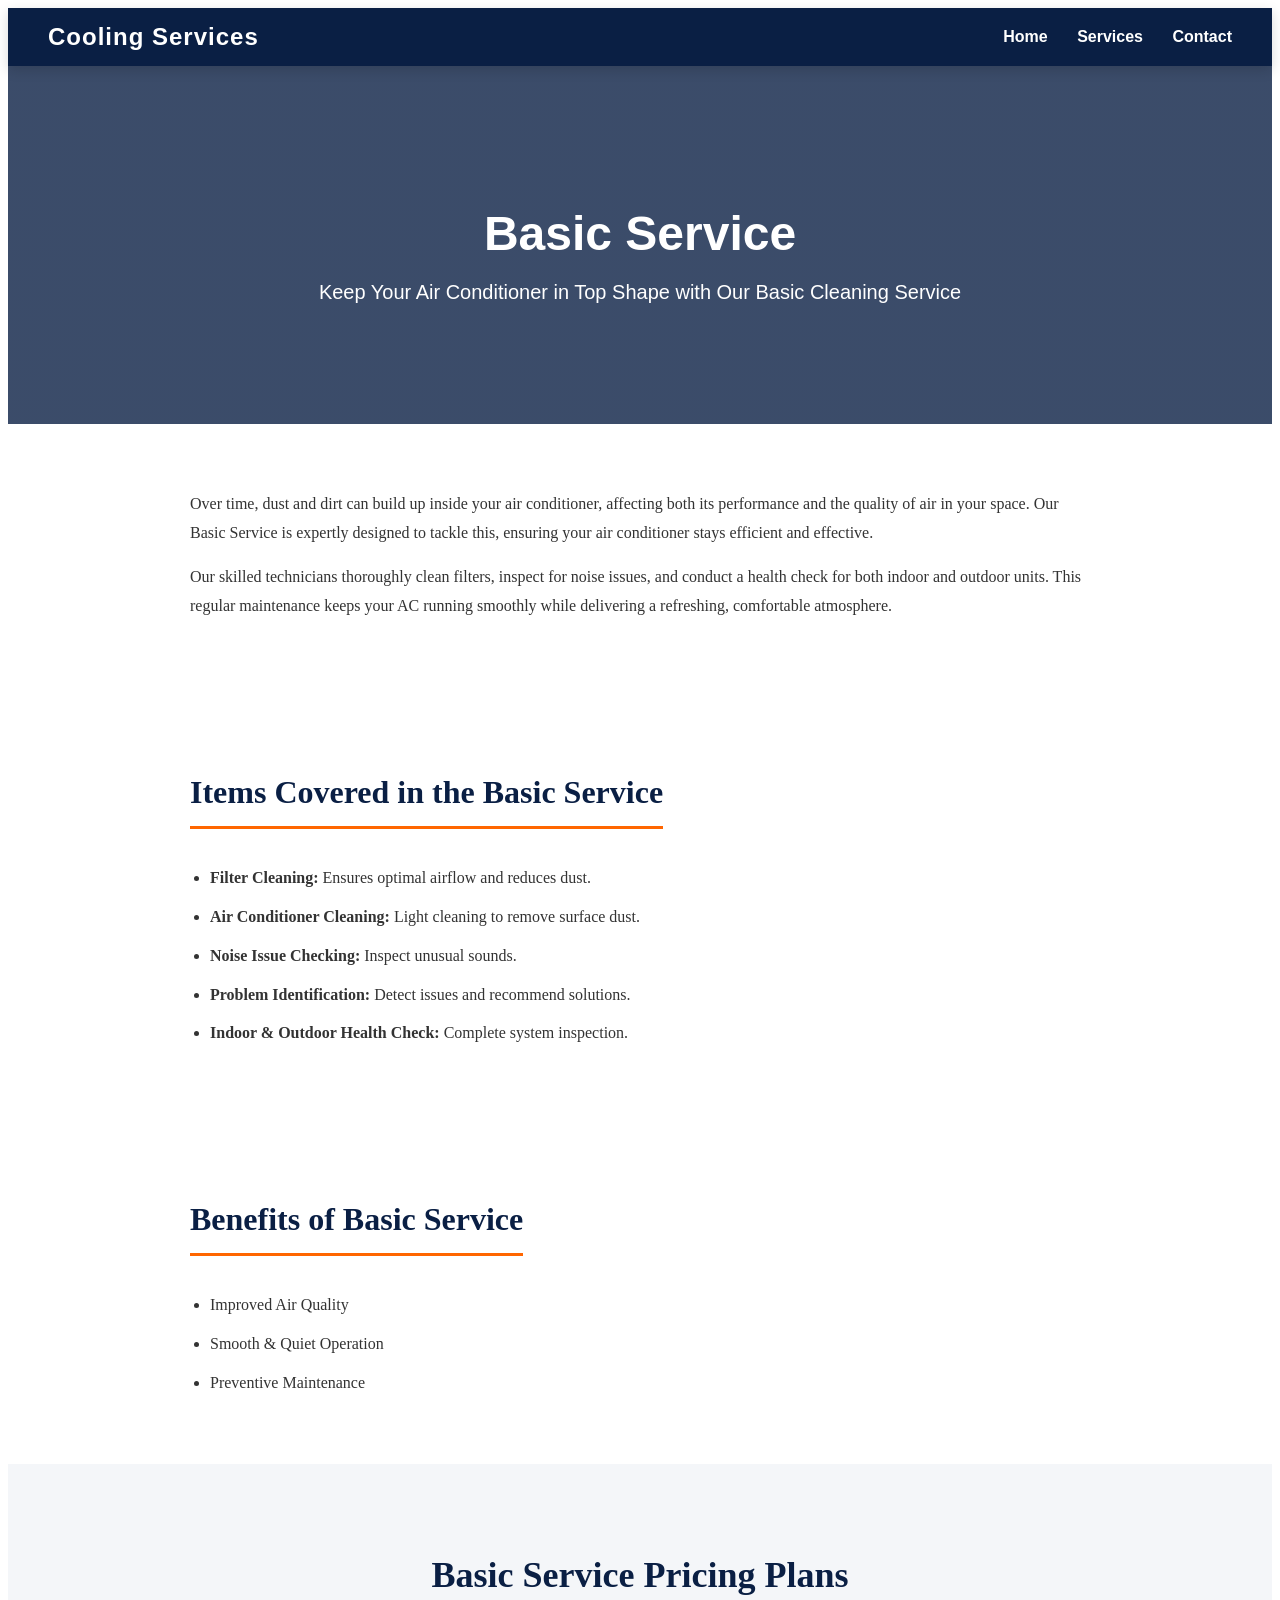
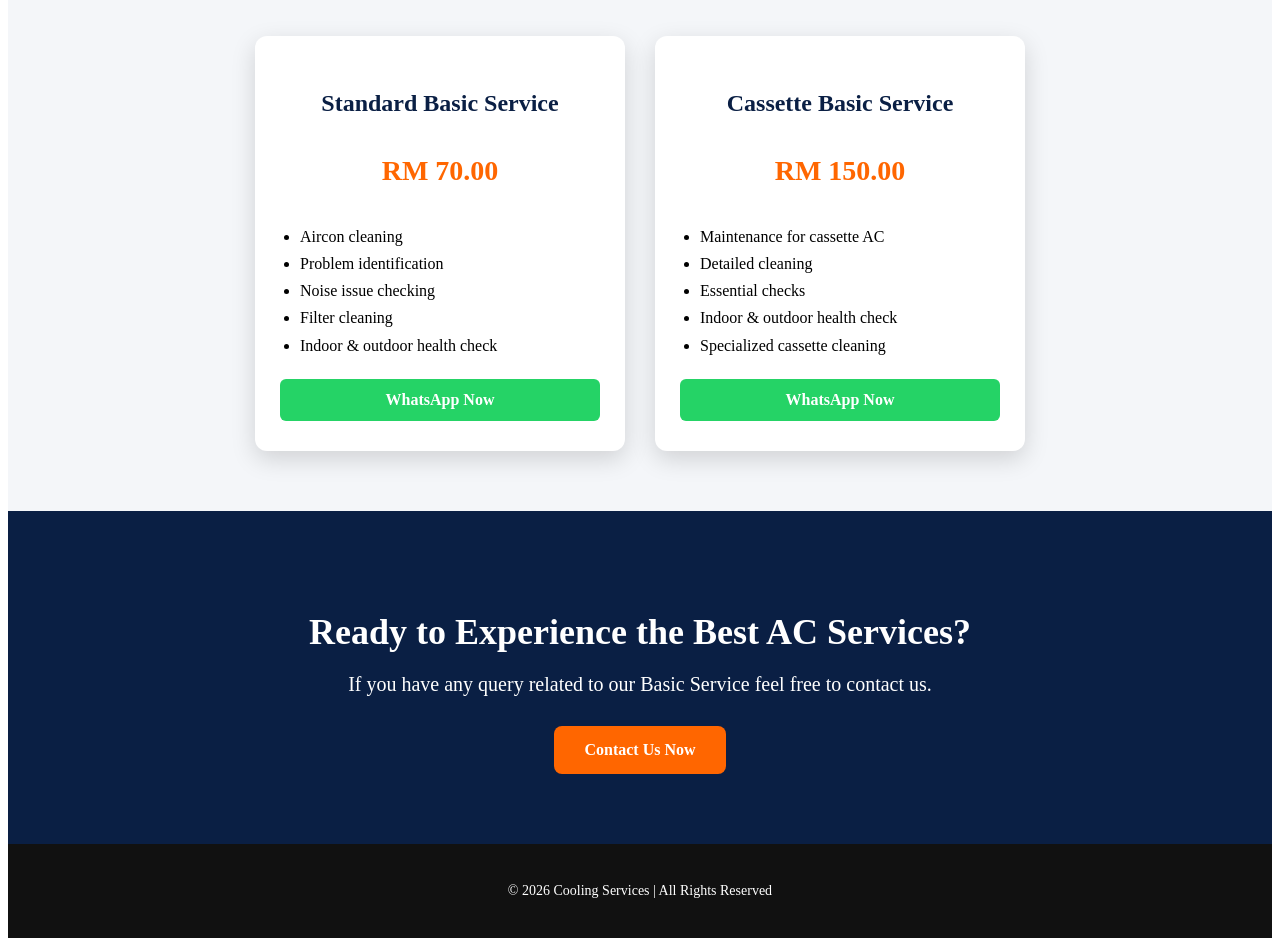
==== basic-service.html @ 7cad8367 "Add files via upload" ====
<!DOCTYPE html>
<html lang="en">

<head>
    <meta charset="UTF-8">
    <title>Basic Service - Cooling Services</title>
    <meta name="viewport" content="width=device-width, initial-scale=1.0">
    <link rel="stylesheet" href="basic-service.css">
</head>

<body>

    <header>
        <div class="logo">Cooling Services</div>
        <nav>
            <a href="index.html">Home</a>
            <a href="index.html#services">Services</a>
            <a href="#contact">Contact</a>
        </nav>
    </header>

    <section class="page-hero">
        <h1>Basic Service</h1>
        <p>Keep Your Air Conditioner in Top Shape with Our Basic Cleaning Service</p>
    </section>

    <section class="content-section">
        <p>
            Over time, dust and dirt can build up inside your air conditioner, affecting both its performance and the
            quality of air in your space.
            Our Basic Service is expertly designed to tackle this, ensuring your air conditioner stays efficient and
            effective.
        </p>

        <p>
            Our skilled technicians thoroughly clean filters, inspect for noise issues, and conduct a health check for
            both indoor and outdoor units.
            This regular maintenance keeps your AC running smoothly while delivering a refreshing, comfortable
            atmosphere.
        </p>
    </section>

    <section class="content-section">
        <h2>Items Covered in the Basic Service</h2>
        <ul>
            <li><strong>Filter Cleaning:</strong> Ensures optimal airflow and reduces dust.</li>
            <li><strong>Air Conditioner Cleaning:</strong> Light cleaning to remove surface dust.</li>
            <li><strong>Noise Issue Checking:</strong> Inspect unusual sounds.</li>
            <li><strong>Problem Identification:</strong> Detect issues and recommend solutions.</li>
            <li><strong>Indoor & Outdoor Health Check:</strong> Complete system inspection.</li>
        </ul>
    </section>

    <section class="content-section">
        <h2>Benefits of Basic Service</h2>
        <ul>
            <li>Improved Air Quality</li>
            <li>Smooth & Quiet Operation</li>
            <li>Preventive Maintenance</li>
        </ul>
    </section>

    <section class="pricing-section">
        <h2>Basic Service Pricing Plans</h2>

        <div class="pricing-container">

            <div class="price-card">
                <h3>Standard Basic Service</h3>
                <h2>RM 70.00</h2>
                <ul>
                    <li>Aircon cleaning</li>
                    <li>Problem identification</li>
                    <li>Noise issue checking</li>
                    <li>Filter cleaning</li>
                    <li>Indoor & outdoor health check</li>
                </ul>
                <a href="https://wa.me/923001234567" class="price-btn" target="_blank">
                    WhatsApp Now
                </a>
            </div>

            <div class="price-card">
                <h3>Cassette Basic Service</h3>
                <h2>RM 150.00</h2>
                <ul>
                    <li>Maintenance for cassette AC</li>
                    <li>Detailed cleaning</li>
                    <li>Essential checks</li>
                    <li>Indoor & outdoor health check</li>
                    <li>Specialized cassette cleaning</li>
                </ul>
                <a href="https://wa.me/923001234567" class="price-btn" target="_blank">
                    WhatsApp Now
                </a>
            </div>

        </div>
    </section>

    <section class="cta-section">
        <h2>Ready to Experience the Best AC Services?</h2>
        <p>If you have any query related to our Basic Service feel free to contact us.</p>
        <a href="index.html#contact" class="cta-btn">Contact Us Now</a>
    </section>

    <footer>
        <p>© 2026 Cooling Services | All Rights Reserved</p>
    </footer>

</body>

</html>
---- basic-service.css ----
/* --- Header Styling --- */
header {
    position: sticky;
    /* Scroll karte hue top pe rahe */
    top: 0;
    background: #0a1f44;
    /* Dark blue background */
    color: white;
    display: flex;
    justify-content: space-between;
    align-items: center;
    padding: 15px 40px;
    box-shadow: 0 4px 12px rgba(0, 0, 0, 0.15);
    z-index: 1000;
    font-family: 'Segoe UI', Tahoma, Geneva, Verdana, sans-serif;
}

header .logo {
    font-size: 24px;
    font-weight: bold;
    letter-spacing: 1px;
}

header nav a {
    color: white;
    margin-left: 25px;
    text-decoration: none;
    font-weight: 600;
    transition: 0.3s;
}

header nav a:hover {
    color: #ff6600;
    /* Hover orange effect */
}

/* --- Optional WhatsApp button --- */
header .whatsapp-btn {
    display: flex;
    align-items: center;
    background: #25D366;
    padding: 8px 15px;
    border-radius: 6px;
    text-decoration: none;
    color: white;
    font-weight: bold;
    transition: 0.3s;
}

header .whatsapp-btn img {
    width: 22px;
    margin-right: 8px;
}

header .whatsapp-btn:hover {
    background: #128c7e;
}

/* --- Responsive Header --- */
@media screen and (max-width: 768px) {
    header {
        flex-direction: column;
        align-items: flex-start;
        padding: 15px 20px;
    }

    header nav {
        margin-top: 10px;
        display: flex;
        flex-wrap: wrap;
    }

    header nav a {
        margin-left: 0;
        margin-right: 15px;
        margin-bottom: 5px;
    }
}

/* --- Page Hero --- */
.page-hero {
    background: linear-gradient(rgba(10, 31, 68, 0.8), rgba(10, 31, 68, 0.8)),
        url('https://images.unsplash.com/photo-1581090700227-1e8a9a9c6c64') center/cover no-repeat;
    color: white;
    text-align: center;
    padding: 100px 20px;
    font-family: 'Segoe UI', Tahoma, Geneva, Verdana, sans-serif;
}

.page-hero h1 {
    font-size: 48px;
    margin-bottom: 15px;
}

.page-hero p {
    font-size: 20px;
}

/* --- Content Section --- */
.content-section {
    padding: 50px 20px;
    max-width: 900px;
    margin: auto;
    line-height: 1.8;
    color: #333;
}

.content-section h2 {
    color: #0a1f44;
    margin-bottom: 20px;
    font-size: 32px;
    border-bottom: 3px solid #ff6600;
    display: inline-block;
    padding-bottom: 5px;
}

.content-section ul {
    margin-top: 15px;
    list-style-type: disc;
    padding-left: 20px;
}

.content-section ul li {
    margin-bottom: 10px;
}

/* --- Pricing Section --- */
.pricing-section {
    background: #f4f6f9;
    padding: 60px 20px;
    text-align: center;
}

.pricing-section h2 {
    font-size: 36px;
    margin-bottom: 40px;
    color: #0a1f44;
}

.pricing-container {
    display: flex;
    flex-wrap: wrap;
    gap: 30px;
    justify-content: center;
}

.price-card {
    background: white;
    padding: 30px 25px;
    width: 320px;
    border-radius: 12px;
    box-shadow: 0 8px 25px rgba(0, 0, 0, 0.15);
    transition: 0.3s;
    display: flex;
    flex-direction: column;
    justify-content: space-between;
}

.price-card:hover {
    transform: translateY(-8px);
    box-shadow: 0 12px 35px rgba(0, 0, 0, 0.2);
}

.price-card h3 {
    color: #0a1f44;
    font-size: 24px;
    margin-bottom: 15px;
}

.price-card h2 {
    font-size: 28px;
    color: #ff6600;
    margin-bottom: 20px;
}

.price-card ul {
    text-align: left;
    padding-left: 20px;
    margin-bottom: 20px;
    line-height: 1.7;
}

.price-btn {
    padding: 12px 20px;
    background: #25D366;
    color: white;
    text-decoration: none;
    text-align: center;
    border-radius: 6px;
    font-weight: bold;
    transition: 0.3s;
}

.price-btn:hover {
    background: #128c7e;
}

/* --- Call To Action Section --- */
.cta-section {
    background: #0a1f44;
    color: white;
    text-align: center;
    padding: 70px 20px;
}

.cta-section h2 {
    font-size: 36px;
    margin-bottom: 20px;
}

.cta-section p {
    font-size: 20px;
    margin-bottom: 30px;
}

.cta-btn {
    display: inline-block;
    padding: 15px 30px;
    background: #ff6600;
    color: white;
    text-decoration: none;
    font-weight: bold;
    border-radius: 8px;
    transition: 0.3s;
}

.cta-btn:hover {
    background: #e65c00;
}

/* --- Footer --- */
footer {
    background: #111;
    color: white;
    text-align: center;
    padding: 25px 20px;
    font-size: 14px;
}

/* --- Responsive --- */
@media screen and (max-width: 768px) {
    .pricing-container {
        flex-direction: column;
        align-items: center;
    }

    .page-hero h1 {
        font-size: 36px;
    }

    .page-hero p {
        font-size: 18px;
    }

    .content-section h2 {
        font-size: 28px;
    }

    .cta-section h2 {
        font-size: 28px;
    }

    .cta-section p {
        font-size: 18px;
    }
}
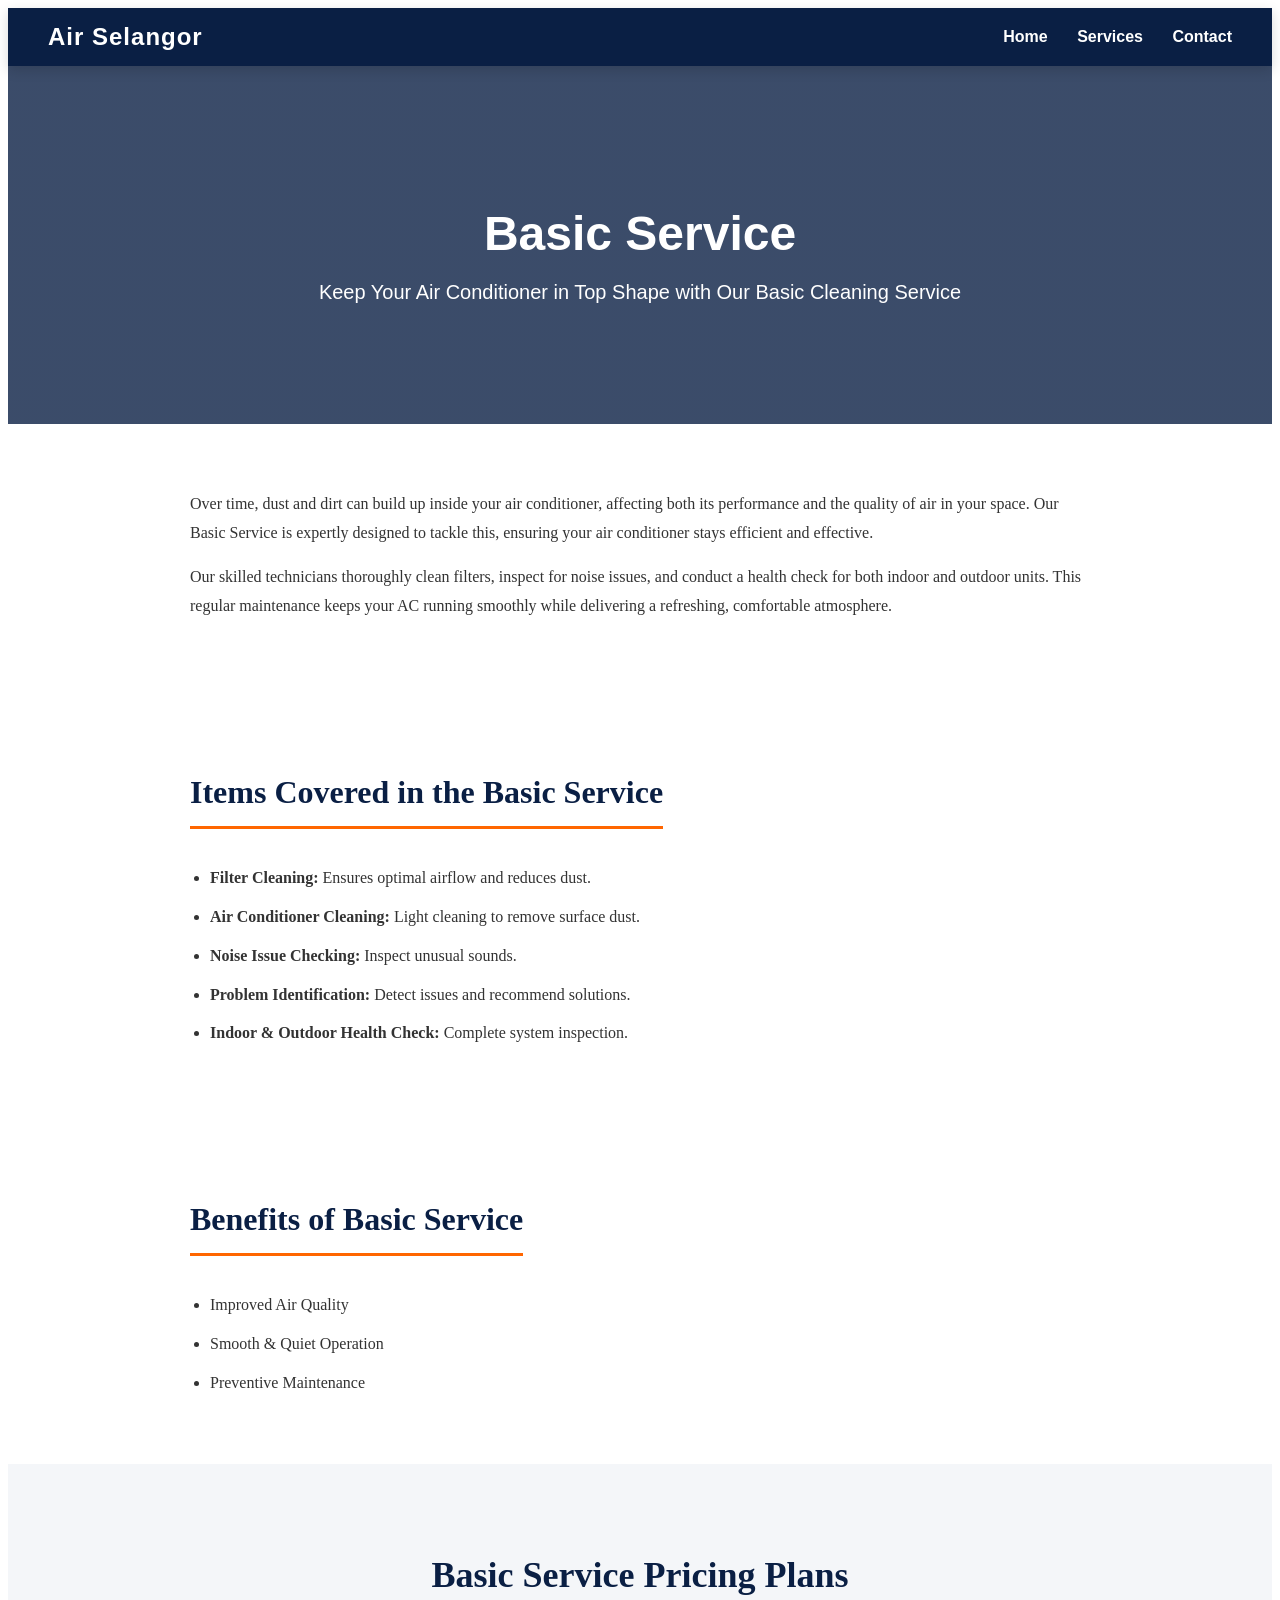
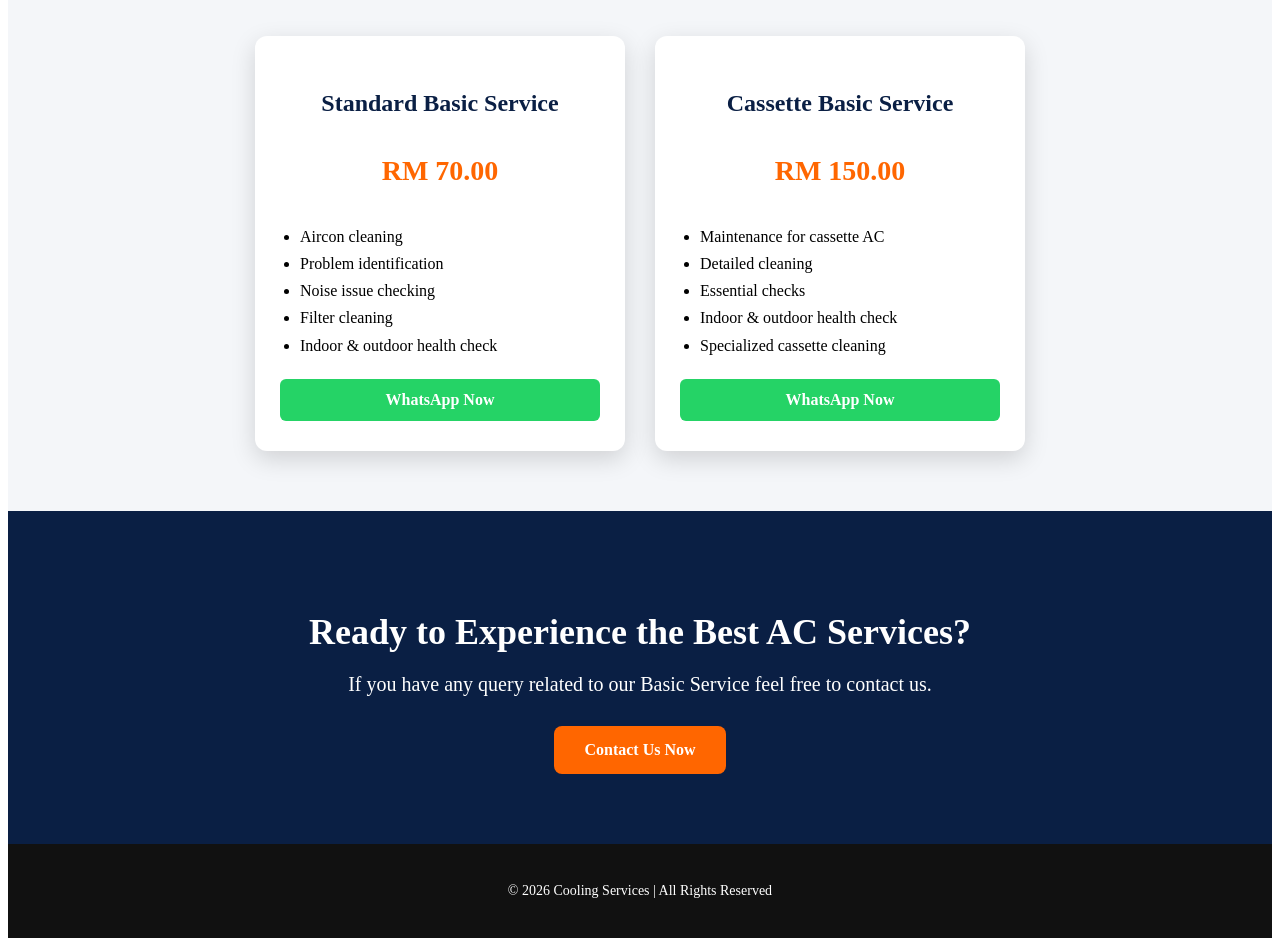
==== commit a8e0d82f: "Update basic-service.html" ====
--- a/basic-service.html
+++ b/basic-service.html
@@ -11,7 +11,7 @@
 <body>
 
     <header>
-        <div class="logo">Cooling Services</div>
+        <div class="logo">Air Selangor</div>
         <nav>
             <a href="index.html">Home</a>
             <a href="index.html#services">Services</a>
@@ -90,7 +90,7 @@
                     <li>Indoor & outdoor health check</li>
                     <li>Specialized cassette cleaning</li>
                 </ul>
-                <a href="https://wa.me/923001234567" class="price-btn" target="_blank">
+                <a href="https://wa.me/+601111403234" class="price-btn" target="_blank">
                     WhatsApp Now
                 </a>
             </div>
@@ -110,4 +110,4 @@
 
 </body>
 
-</html>+</html>
